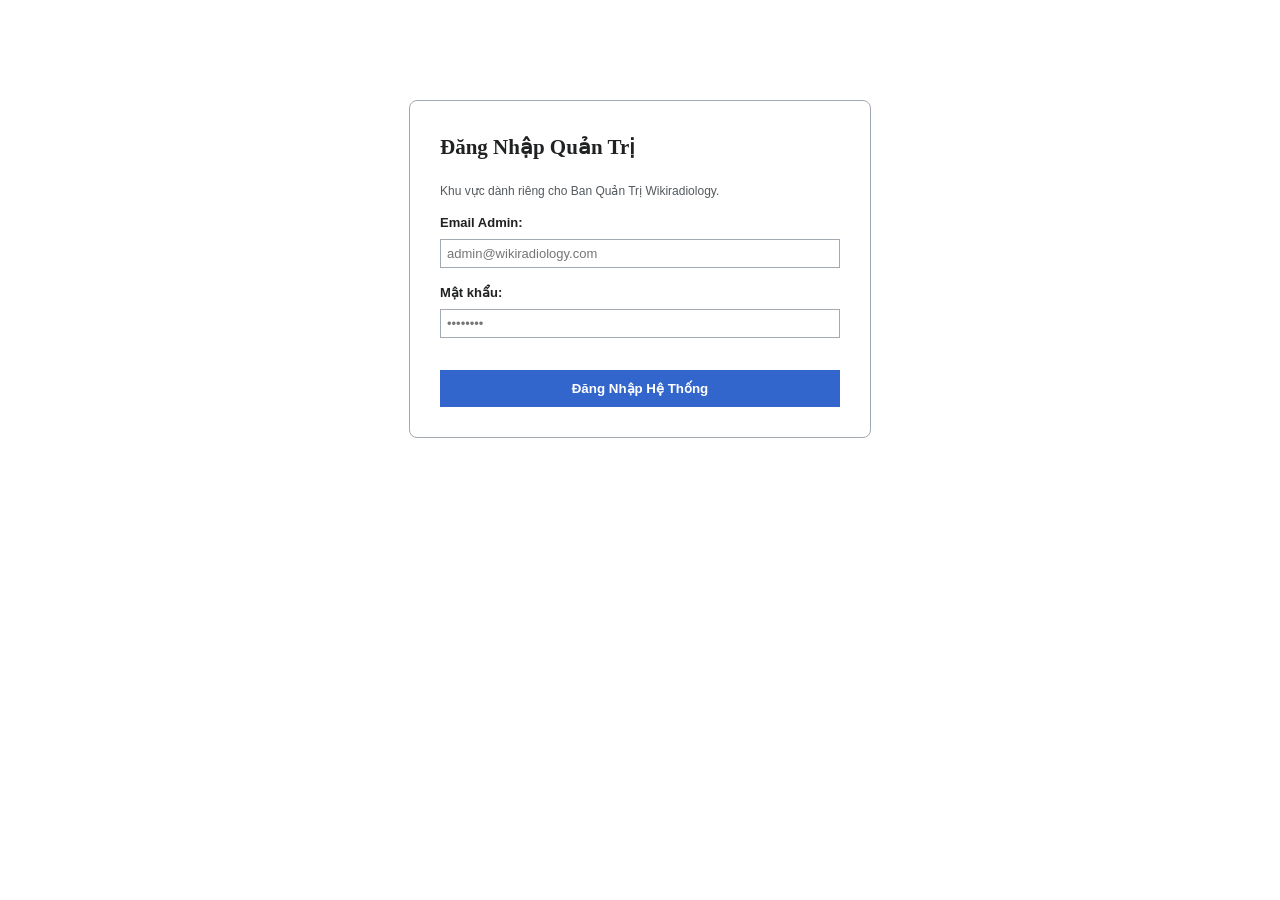
==== admin/index.html @ 52590f73 "Create index.html" ====
<!DOCTYPE html>
<html lang="vi">
<head>
    <meta charset="UTF-8">
    <meta name="viewport" content="width=device-width, initial-scale=1.0">
    <title>Trang Quản Trị Admin - Wikiradiology</title>
    <!-- Trỏ ngược ra thư mục gốc để lấy CSS -->
    <link rel="stylesheet" href="../styles.css">
    <link rel="stylesheet" href="https://cdnjs.cloudflare.com/ajax/libs/font-awesome/6.4.0/css/all.min.css">
    <style>
        .admin-container { max-width: 1100px; margin: 40px auto; padding: 0 20px; }
        .admin-card { background: var(--wiki-card-bg); border: 1px solid var(--wiki-border); border-radius: 8px; padding: 24px; margin-bottom: 20px; box-shadow: 0 2px 4px rgba(0,0,0,0.05); }
        .login-box { width: 400px; max-width: 90%; margin: 100px auto; padding: 30px; background: var(--wiki-card-bg); border: 1px solid var(--wiki-border); border-radius: 8px; }
        .table-responsive { overflow-x: auto; }
        table.admin-table { width: 100%; border-collapse: collapse; margin-top: 15px; font-size: 13px; }
        table.admin-table th, table.admin-table td { border: 1px solid var(--wiki-border); padding: 10px 12px; text-align: left; }
        table.admin-table th { background: var(--wiki-sidebar-bg); color: var(--wiki-text); }
        .btn-approve { background: #28a745; color: white; border: none; padding: 6px 12px; border-radius: 4px; cursor: pointer; font-weight: bold; }
        .btn-approve:hover { background: #218838; }
        .btn-reject { background: #dc3545; color: white; border: none; padding: 6px 12px; border-radius: 4px; cursor: pointer; font-weight: bold; margin-left: 5px; }
        .btn-reject:hover { background: #c82333; }
        .admin-header-bar { display: flex; justify-content: space-between; align-items: center; border-bottom: 1px solid var(--wiki-border); padding-bottom: 15px; margin-bottom: 20px; }
    </style>
</head>
<body>

    <!-- MÀN HÌNH ĐĂNG NHẬP ADMIN -->
    <div id="loginSection" class="login-box">
        <h2 style="font-family: 'Times New Roman', serif; margin-top: 0; color: var(--wiki-text);">Đăng Nhập Quản Trị</h2>
        <p style="font-size: 12px; color: var(--wiki-text-muted);">Khu vực dành riêng cho Ban Quản Trị Wikiradiology.</p>
        <form id="loginForm">
            <div class="form-group">
                <label>Email Admin:</label>
                <input type="email" id="adminEmail" required placeholder="admin@wikiradiology.com">
            </div>
            <div class="form-group" style="margin-top: 15px;">
                <label>Mật khẩu:</label>
                <input type="password" id="adminPassword" required placeholder="••••••••">
            </div>
            <button type="submit" class="btn-submit" style="width: 100%; margin-top: 20px; padding: 10px;">Đăng Nhập Hệ Thống</button>
        </form>
    </div>

    <!-- MÀN HÌNH DASHBOARD QUẢN TRỊ (Ẩn mặc định) -->
    <div id="dashboardSection" class="admin-container" style="display: none;">
        <div class="admin-header-bar">
            <div>
                <h1 style="font-family: 'Times New Roman', serif; margin: 0; font-size: 1.8em;">Trang Kiểm Duyệt Nội Dung</h1>
                <p style="margin: 4px 0 0 0; font-size: 12px; color: var(--wiki-text-muted);" id="userLogInfo"></p>
            </div>
            <div>
                <a href="../index.html" class="btn-cancel" style="text-decoration: none; padding: 8px 12px; margin-right: 10px;">Quay lại Trang Chủ</a>
                <button id="btnLogout" class="btn-reject" style="padding: 8px 12px;">Đăng Xuất</button>
            </div>
        </div>

        <div class="admin-card">
            <h3 style="margin-top: 0; font-family: 'Times New Roman', serif;">Danh sách bài viết đóng góp chờ duyệt</h3>
            <div class="table-responsive">
                <table class="admin-table">
                    <thead>
                        <tr>
                            <th>Thời gian</th>
                            <th>Tác giả / Đơn vị</th>
                            <th>Phân loại</th>
                            <th>Tên thuật ngữ (Anh / Việt)</th>
                            <th>Nội dung chính / Chỉ định</th>
                            <th>Nguồn tham khảo</th>
                            <th>Thao tác</th>
                        </tr>
                    </thead>
                    <tbody id="pendingTableBody">
                        <tr>
                            <td colspan="7" style="text-align: center; color: var(--wiki-text-muted);">Đang tải dữ liệu từ cơ sở dữ liệu...</td>
                        </tr>
                    </tbody>
                </table>
            </div>
        </div>
    </div>

    <!-- Nạp file JS chính của thư mục admin -->
    <script type="module" src="main.js"></script>
</body>
</html>
---- styles.css ----
:root {
    /* --- BẢNG MÀU MẶC ĐỊNH (LIGHT MODE) --- */
    --wiki-bg: #ffffff;
    --wiki-card-bg: #ffffff;
    --wiki-sidebar-bg: #f6f6f6;
    --wiki-border: #a2a9b1;
    --wiki-link: #0645ad;
    --wiki-link-hover: #0b0080;
    --wiki-text: #202122;
    --wiki-text-muted: #54595d;
    --wiki-input-bg: #ffffff;
    --wiki-badge-bg: #eaecf0;
    
    /* Màu tiêu đề đặc trưng */
    --theme-yellow-text: #d47500;
    --theme-blue-text: #1a5bc4;
    --theme-green-text: #1e7045;

    --sidebar-width: 176px;
}

/* --- BẢNG MÀU DARK MODE --- */
body.dark-mode {
    --wiki-bg: #121212;
    --wiki-card-bg: #1e1e1e;
    --wiki-sidebar-bg: #181818;
    --wiki-border: #333333;
    --wiki-link: #6699ff;
    --wiki-link-hover: #99bbff;
    --wiki-text: #e0e0e0;
    --wiki-text-muted: #999999;
    --wiki-input-bg: #2a2a2a;
    --wiki-badge-bg: #2d2d2d;
    
    --theme-yellow-text: #f0a030;
    --theme-blue-text: #5b96f7;
    --theme-green-text: #4caf75;
}

/* --- BẢNG MÀU SAPPHIRE MODE --- */
body.sapphire-mode {
    --wiki-bg: #0d1726;
    --wiki-card-bg: #142238;
    --wiki-sidebar-bg: #0b1320;
    --wiki-border: #213554;
    --wiki-link: #6db1ff;
    --wiki-link-hover: #9bd0ff;
    --wiki-text: #c2d1e0;
    --wiki-text-muted: #7b93ab;
    --wiki-input-bg: #1a2a42;
    --wiki-badge-bg: #1d304a;
    
    --theme-yellow-text: #f5b958;
    --theme-blue-text: #7ab0ff;
    --theme-green-text: #6ed198;
}

body {
    font-family: sans-serif;
    background-color: var(--wiki-bg);
    color: var(--wiki-text);
    line-height: 1.6;
    margin: 0;
    padding: 0;
    font-size: 14px; 
    transition: background-color 0.3s, color 0.3s;
}

/* --- TỔNG QUAN LAYOUT --- */
.app-layout {
    display: flex;
    min-height: 100vh;
}

/* --- SIDEBAR WIKI STYLE --- */
.sidebar {
    width: var(--sidebar-width);
    background-color: var(--wiki-sidebar-bg);
    border-right: 1px solid var(--wiki-border);
    position: fixed;
    top: 0;
    left: 0;
    height: 100vh;
    display: flex;
    flex-direction: column;
    z-index: 2000;
    transition: background-color 0.3s, border-color 0.3s;
}

.sidebar-header {
    padding: 20px 10px;
    text-align: center;
    border-bottom: 1px solid var(--wiki-border);
    background: var(--wiki-card-bg);
    transition: background-color 0.3s;
}

.wiki-logo {
    font-size: 40px;
    color: var(--wiki-text);
    margin-bottom: 5px;
}

.sidebar-brand h2 {
    margin: 0;
    font-size: 17px;
    font-family: 'Times New Roman', Times, serif;
    color: var(--wiki-text);
    line-height: 1.3;
}

.sidebar-brand p {
    margin: 4px 0 0 0;
    font-size: 11px;
    color: var(--wiki-text-muted);
}

.sidebar-nav-title {
    font-size: 12px;
    color: var(--wiki-text-muted);
    padding: 15px 15px 5px 15px;
    border-top: 1px solid var(--wiki-border);
    margin-top: 10px;
}

.sidebar-menu {
    list-style: none;
    padding: 0;
    margin: 0;
}

.menu-item {
    padding: 5px 15px;
    cursor: pointer;
    font-size: 13px;
    color: var(--wiki-link);
}

.menu-item:hover {
    text-decoration: underline;
}

.menu-item.active {
    font-weight: bold;
    color: var(--wiki-text);
}

/* --- MAIN CONTENT WRAPPER --- */
.main-content-wrapper {
    margin-left: var(--sidebar-width);
    flex: 1;
    width: calc(100% - var(--sidebar-width));
    display: flex;
    flex-direction: column;
    background: var(--wiki-bg);
}

/* --- TOP HEADER (TABS, TOOLS & SEARCH) --- */
.wiki-top-header {
    padding: 15px 30px 0 30px;
    background-color: var(--wiki-bg);
    position: sticky;
    top: 0;
    z-index: 1000;
}

.wiki-top-bar {
    display: flex;
    justify-content: space-between;
    align-items: flex-end;
    border-bottom: 1px solid var(--wiki-border);
    flex-wrap: wrap;
}

.tabs {
    display: flex;
}

.tab-btn {
    background: transparent;
    border: 1px solid transparent;
    border-bottom: none;
    padding: 8px 12px;
    cursor: pointer;
    font-size: 16px; /* Chữ Tab bự */
    color: var(--wiki-link);
    margin-bottom: -1px;
}

.tab-btn:hover {
    text-decoration: underline;
}

.tab-btn.active {
    background: var(--wiki-bg);
    border: 1px solid var(--wiki-border);
    border-bottom: 1px solid var(--wiki-bg);
    color: var(--wiki-text);
    font-weight: bold;
}

/* --- VIEW CONTROLS & SEARCH --- */
.top-bar-right {
    display: flex;
    align-items: center;
    gap: 15px;
    margin-bottom: 4px;
}

.view-controls {
    display: flex;
    gap: 4px;
}

.view-btn {
    background: var(--wiki-card-bg);
    border: 1px solid var(--wiki-border);
    color: var(--wiki-text-muted);
    border-radius: 3px;
    cursor: pointer;
    padding: 4px 8px;
    font-size: 13px;
    transition: all 0.2s ease;
}

.view-btn:hover {
    background: var(--wiki-border);
    color: var(--wiki-text);
}

.search-box {
    position: relative;
}

.search-icon {
    position: absolute;
    left: 8px;
    top: 50%;
    transform: translateY(-50%);
    color: var(--wiki-text-muted);
    font-size: 12px;
}

#searchInput {
    padding: 4px 10px 4px 25px;
    font-size: 13px;
    border: 1px solid var(--wiki-border);
    border-radius: 2px;
    width: 250px;
    background-color: var(--wiki-input-bg);
    color: var(--wiki-text);
}

/* --- PAGE TITLE --- */
.wiki-page-header {
    padding: 15px 0 10px 0;
    border-bottom: 1px solid var(--wiki-border);
}

.firstHeading {
    font-family: 'Times New Roman', Times, serif;
    font-size: 1.8em;
    font-weight: normal;
    margin: 0 0 10px 0;
    border-bottom: none;
    color: var(--wiki-text);
}

/* --- ALPHABET FILTER --- */
.alphabet-filter {
    display: flex;
    flex-wrap: wrap;
    gap: 4px;
}

.alpha-btn {
    background: var(--wiki-sidebar-bg);
    border: 1px solid var(--wiki-border);
    color: var(--wiki-link);
    padding: 2px 6px;
    cursor: pointer;
    font-size: 12px;
}

.alpha-btn:hover {
    background: var(--wiki-border);
    color: var(--wiki-text);
}

.alpha-btn.active {
    background: var(--wiki-text-muted);
    color: #fff;
    border-color: var(--wiki-text-muted);
}

/* =========================================================
   THIẾT KẾ ĐIỂM NHẤN CHO DANH SÁCH (CARD)
   ========================================================= */
.container {
    padding: 15px 30px 60px 30px;
}

.wiki-entry {
    border: 1px solid var(--wiki-border);
    margin-bottom: 24px;
    background-color: var(--wiki-card-bg);
    clear: both;
    transition: background-color 0.3s, border-color 0.3s;
}

.wiki-entry-header {
    padding: 8px 12px;
    border-bottom: 1px solid var(--wiki-border);
    display: flex;
    justify-content: space-between;
    align-items: center;
    background-color: var(--wiki-card-bg);
}

.wiki-entry-header h2 {
    font-family: 'Times New Roman', Times, serif;
    font-size: 1.25em;
    font-weight: bold;
    margin: 0;
    display: flex;
    align-items: center;
}

/* Link màu Theme */
.theme-yellow .en-title { color: var(--theme-yellow-text); }
.theme-blue .en-title { color: var(--theme-blue-text); }
.theme-green .en-title { color: var(--theme-green-text); }

.vi-title {
    font-family: sans-serif;
    font-size: 0.7em;
    font-weight: normal;
    color: var(--wiki-text-muted);
    margin-left: 6px;
    font-style: italic;
}

/* Cụm nút hành động (Copy, Share, Edit) */
.wiki-entry-actions {
    display: flex;
    gap: 12px;
    align-items: center;
}

.wiki-action-btn {
    font-size: 12px;
    color: var(--wiki-link);
    cursor: pointer;
    user-select: none;
    transition: color 0.2s;
}

.wiki-action-btn:hover {
    text-decoration: underline;
    color: var(--wiki-link-hover);
}

.wiki-entry-body {
    padding: 12px 15px;
}

.wiki-badge {
    display: inline-block;
    padding: 2px 6px;
    background: var(--wiki-badge-bg);
    border: 1px solid var(--wiki-border);
    font-size: 11px;
    margin-bottom: 10px;
    color: var(--wiki-text);
}

.wiki-content-row {
    margin-bottom: 8px;
}

.wiki-content-row strong {
    color: var(--wiki-text);
}

/* --- COMING SOON --- */
.coming-soon {
    display: none;
    flex-direction: column;
    align-items: center;
    padding: 50px;
    color: var(--wiki-text-muted);
}

/* --- MODAL (POPUP ĐÓNG GÓP) --- */
.modal-overlay {
    display: none;
    position: fixed;
    top: 0; left: 0; width: 100%; height: 100%;
    background: rgba(0,0,0,0.6);
    z-index: 3000;
    align-items: center;
    justify-content: center;
}

.modal-content {
    background: var(--wiki-card-bg);
    width: 500px;
    max-width: 90%;
    border: 1px solid var(--wiki-border);
    box-shadow: 0 4px 15px rgba(0,0,0,0.5);
}

.modal-header {
    padding: 15px;
    border-bottom: 1px solid var(--wiki-border);
    display: flex;
    justify-content: space-between;
    align-items: center;
    background: var(--wiki-sidebar-bg);
}

.modal-header h2 {
    margin: 0; font-family: 'Times New Roman', Times, serif; font-size: 1.4em;
    color: var(--wiki-text);
}

.modal-close {
    font-size: 24px;
    cursor: pointer;
    color: var(--wiki-text-muted);
}

.modal-body {
    padding: 20px;
}

.modal-notice {
    background: var(--wiki-sidebar-bg);
    border: 1px solid var(--wiki-link);
    padding: 10px;
    font-size: 12px;
    margin-bottom: 15px;
    color: var(--wiki-text);
}

.form-group {
    margin-bottom: 12px;
}

.form-group label {
    display: block; font-weight: bold; margin-bottom: 5px; font-size: 13px; color: var(--wiki-text);
}

.form-group input, .form-group textarea, .form-group select {
    width: 100%;
    box-sizing: border-box;
    padding: 6px;
    border: 1px solid var(--wiki-border);
    font-family: sans-serif;
    font-size: 13px;
    background: var(--wiki-input-bg);
    color: var(--wiki-text);
}

.form-actions {
    margin-top: 20px;
    display: flex;
    justify-content: flex-end;
    gap: 10px;
}

.btn-cancel {
    padding: 6px 12px;
    background: var(--wiki-sidebar-bg); 
    border: 1px solid var(--wiki-border); 
    cursor: pointer;
    color: var(--wiki-text);
}

.btn-submit {
    padding: 6px 12px;
    background: #36c; color: #fff; border: 1px solid #36c; cursor: pointer; font-weight: bold;
}

/* --- FOOTER --- */
.wiki-footer {
    border-top: 1px solid var(--wiki-border);
    padding: 15px 30px;
    font-size: 12px;
    color: var(--wiki-text-muted);
    margin-top: auto;
    background: var(--wiki-bg);
}

.back-to-top {
    position: fixed; bottom: 30px; right: 30px;
    width: 40px; height: 40px;
    background: var(--wiki-card-bg); border: 1px solid var(--wiki-border);
    cursor: pointer; display: none; align-items: center; justify-content: center;
    color: var(--wiki-text);
}

/* =========================================================
   THIẾT KẾ LIÊN KẾT CHÉO VÀ TRÍCH DẪN (WIKIPEDIA STYLE)
   ========================================================= */
.wiki-internal-link {
    color: var(--wiki-link);
    text-decoration: none;
    font-weight: 500;
    transition: color 0.2s;
}

.wiki-internal-link:hover {
    text-decoration: underline;
    color: var(--wiki-link-hover);
}

.reference {
    font-size: 10px;
    line-height: 1;
    color: var(--wiki-link);
    cursor: pointer;
    margin-left: 2px;
}

.wiki-references-block {
    margin-top: 15px;
    padding-top: 10px;
    border-top: 1px dashed var(--wiki-border);
}

.wiki-references-block h4 {
    font-family: 'Times New Roman', Times, serif;
    font-size: 1.1em;
    font-weight: bold;
    margin: 0 0 5px 0;
    color: var(--wiki-text);
}

.references-list {
    margin: 0;
    padding-left: 20px;
    font-size: 11.5px;
    color: var(--wiki-text-muted);
}

.references-list li {
    margin-bottom: 4px;
}
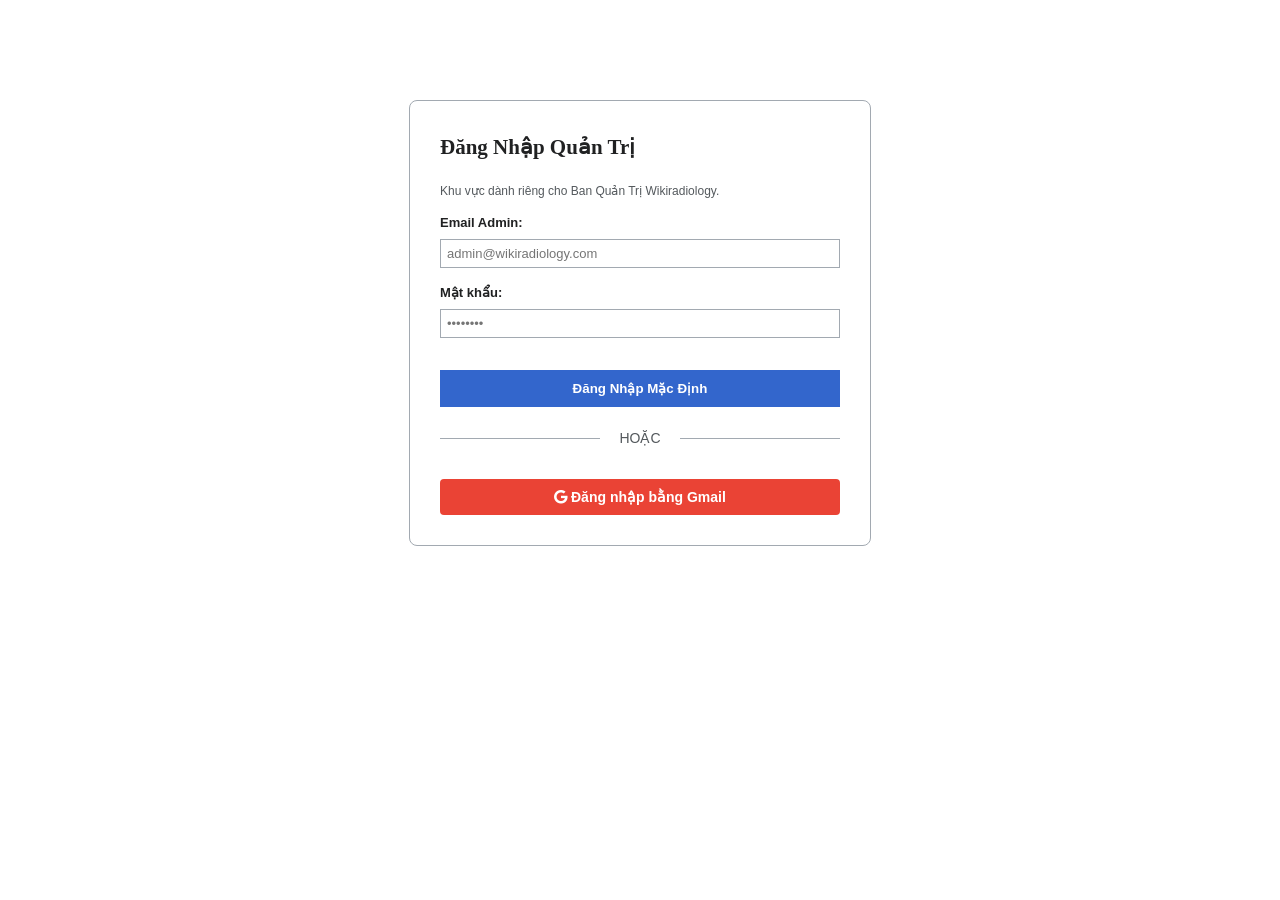
==== commit 9940436f: "Update index.html" ====
--- a/admin/index.html
+++ b/admin/index.html
@@ -20,6 +20,12 @@
         .btn-reject { background: #dc3545; color: white; border: none; padding: 6px 12px; border-radius: 4px; cursor: pointer; font-weight: bold; margin-left: 5px; }
         .btn-reject:hover { background: #c82333; }
         .admin-header-bar { display: flex; justify-content: space-between; align-items: center; border-bottom: 1px solid var(--wiki-border); padding-bottom: 15px; margin-bottom: 20px; }
+        .btn-google { width: 100%; padding: 10px; background: #ea4335; color: white; border: none; border-radius: 4px; cursor: pointer; font-weight: bold; margin-top: 10px; font-size: 14px; }
+        .btn-google:hover { background: #d33426; }
+        .login-divider { text-align: center; margin: 20px 0; color: var(--wiki-text-muted); position: relative; }
+        .login-divider::before, .login-divider::after { content: ""; position: absolute; top: 50%; width: 40%; height: 1px; background: var(--wiki-border); }
+        .login-divider::before { left: 0; }
+        .login-divider::after { right: 0; }
     </style>
 </head>
 <body>
@@ -28,6 +34,7 @@
     <div id="loginSection" class="login-box">
         <h2 style="font-family: 'Times New Roman', serif; margin-top: 0; color: var(--wiki-text);">Đăng Nhập Quản Trị</h2>
         <p style="font-size: 12px; color: var(--wiki-text-muted);">Khu vực dành riêng cho Ban Quản Trị Wikiradiology.</p>
+        
         <form id="loginForm">
             <div class="form-group">
                 <label>Email Admin:</label>
@@ -37,8 +44,14 @@
                 <label>Mật khẩu:</label>
                 <input type="password" id="adminPassword" required placeholder="••••••••">
             </div>
-            <button type="submit" class="btn-submit" style="width: 100%; margin-top: 20px; padding: 10px;">Đăng Nhập Hệ Thống</button>
+            <button type="submit" class="btn-submit" style="width: 100%; margin-top: 20px; padding: 10px;">Đăng Nhập Mặc Định</button>
         </form>
+
+        <div class="login-divider">HOẶC</div>
+
+        <button id="btnGoogleLogin" class="btn-google">
+            <i class="fa-brands fa-google"></i> Đăng nhập bằng Gmail
+        </button>
     </div>
 
     <!-- MÀN HÌNH DASHBOARD QUẢN TRỊ (Ẩn mặc định) -->
